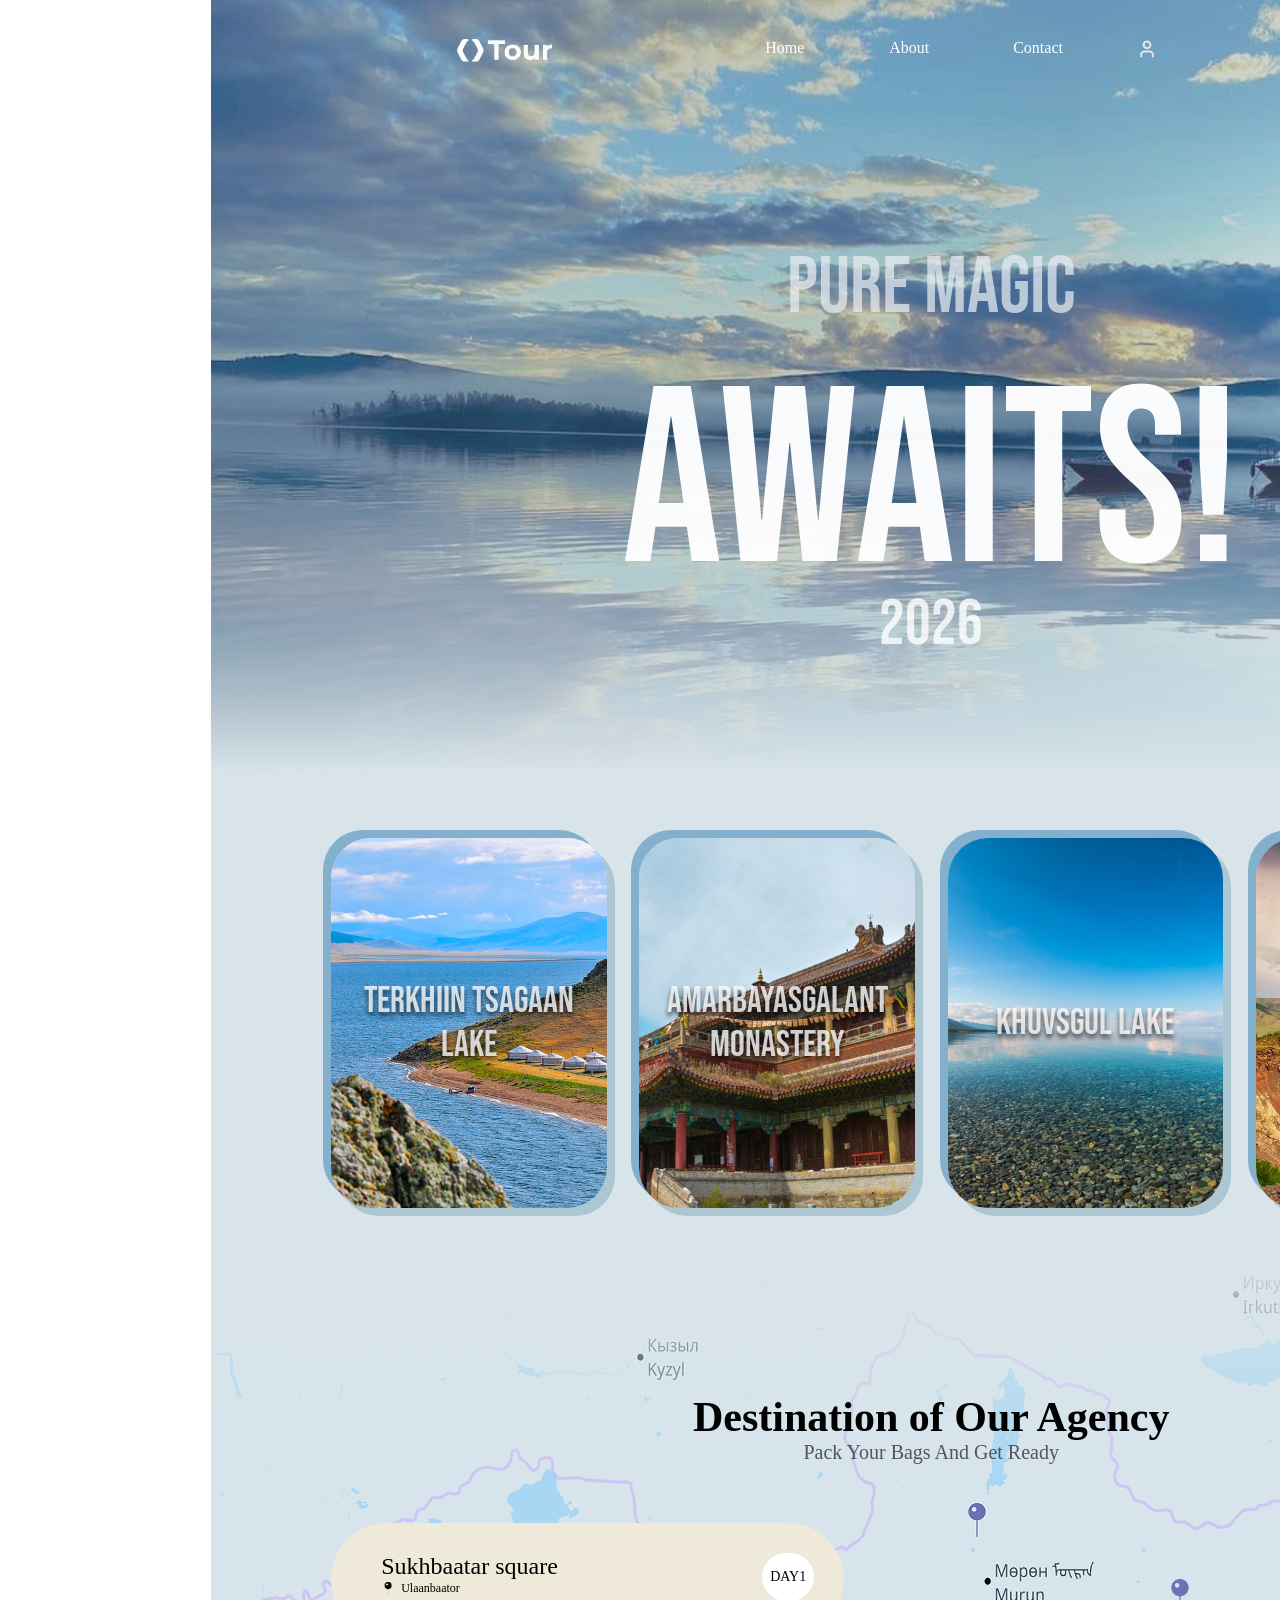
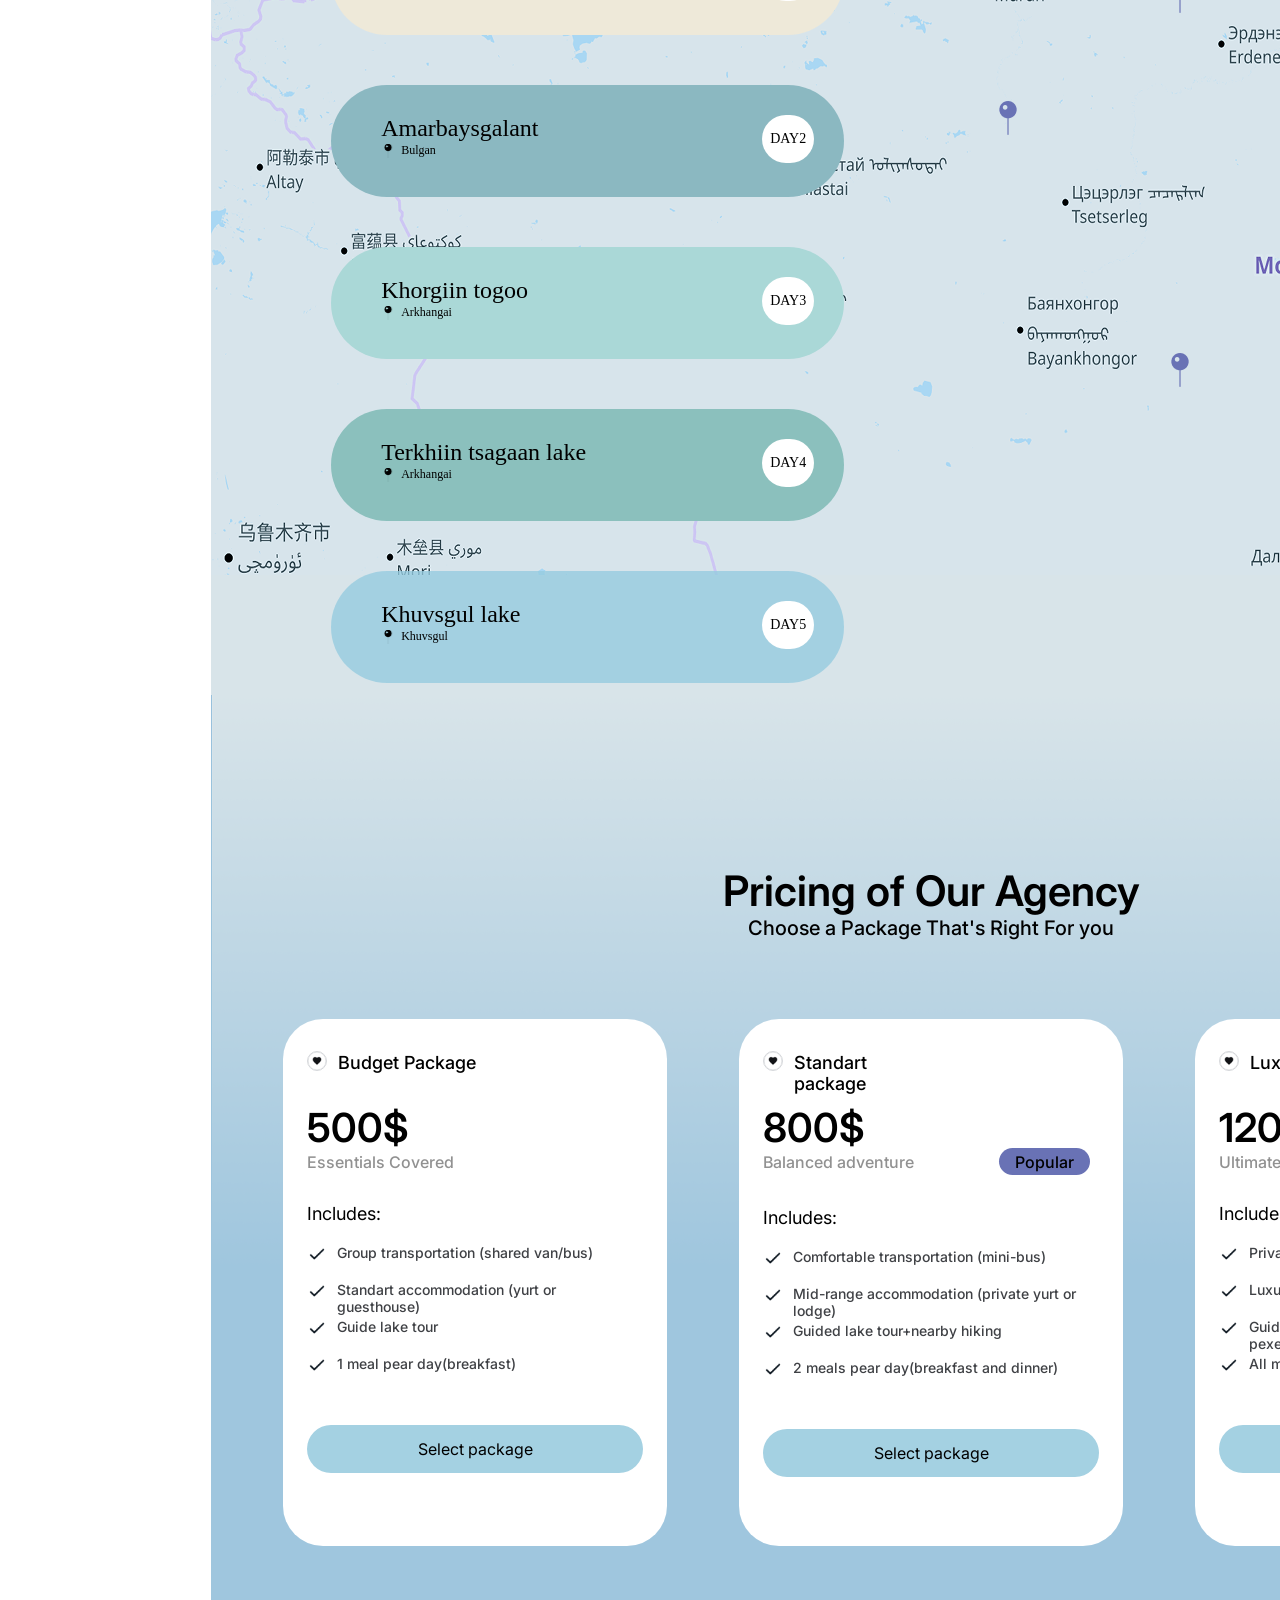
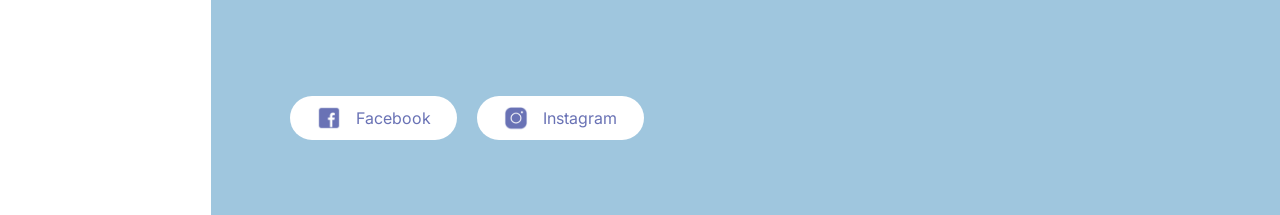
==== untitled folder/project.html @ 6563eeb0 "done" ====
<!doctype html>
<html lang="en">
  <head>
    <meta charset="UTF-8" />
    <meta name="viewport" content="width=device-width, initial-scale=1.0" />
    <title>Document</title>
    <link rel="stylesheet" href="hmj.css" />
    <link rel="preconnect" href="https://fonts.googleapis.com" />
    <link rel="preconnect" href="https://fonts.gstatic.com" crossorigin />
    <link
      href="https://fonts.googleapis.com/css2?family=Bebas+Neue&family=Inter:ital,opsz,wght@0,14..32,100..900;1,14..32,100..900&display=swap"
      rel="stylesheet"
    />
  </head>
  <body class="ihbiy">
    <section class="artal">
      <header class="navi">
        <div class="logo"></div>
        <div class="four">
          <p class="home">Home</p>
          <p class="about">About</p>
          <p class="image">Contact</p>
          <div class="hun"></div>
        </div>
        <div class="hel">EN</div>
      </header>
      <div class="top1">
        <p class="pure">PURE MAGIC</p>
        <p class="awaits">AWAITS!</p>
        <p class="pre">2026</p>
      </div>
    </section>
    <section class="cardbg">
      <div class="card1">
        <p class="card1w">TERKHIIN TSAGAAN LAKE</p>
        </div>
      </div>
      <div class="card2">
        <p class="card2w">AMARBAYASGALANT MONASTERY</p>
      </div>
      <div class="card3">
        <p class="card3w">KHUVSGUL LAKE</p>
      </div>
      <div class="card4">
        <p class="card4w">KHORGIIN TOGOO</p>
      </div>
    </section>
    <section class="sec3">
      <p class="sec3word">Destination of Our Agency</p>
      <p class="sec3word2">Pack Your Bags And Get Ready</p>
      <div class="sec3card1">
        <div class="sadge">
          <p class="sukh">Sukhbaatar square</p>
          <div class="icon1"></div>
          <p class="ul1">Ulaanbaator</p>
        </div>
        <div class="day1">DAY1</div>
                            <img class=cardopp1 src="/sec3-day1.png">
      </div>
        <div class="sec3card2"> 
          <div class="sadge">
            <p class="sukh">Amarbaysgalant</p>
            <div class="icon1"></div>
            <p class="ul1">Bulgan</p>
          </div>
          <div class="day1">DAY2</div>
          <img class="cardopp2"   src="/sec3-day2.png" alt="">
        </div>
        <div class="sec3card3">
          <div class="sadge">
            <p class="sukh">Khorgiin togoo</p>
            <div class="icon1"></div>
            <p class="ul1">Arkhangai</p>
          </div>
          <div class="day1">DAY3</div>
                                 <img class="cardopp3" src="/sec3-day3.png" alt="">
        </div>
        <div class="sec3card4">
          <div class="sadge">
            <p class="sukh">Terkhiin tsagaan lake</p>
            <div class="icon1"></div>
            <p class="ul1">Arkhangai</p>
          </div>
          <div class="day1">DAY4</div>
                                 <img  class="cardopp4" src="/sec3-day4.png" alt="">
        </div>
        <div class="sec3card5">
          <div class="sadge">
            <p class="sukh">Khuvsgul lake</p>
            <div class="icon1"></div>
            <p class="ul1">Khuvsgul</p>
          </div>
          <div class="day1">DAY5</div>
                                <img class="cardopp5" src="/sec3-day5.png" alt="">
        </div>
      </div>

                 <div class="mappin1"></div>
                 <div class="mappin2"></div>
                 <div class="mappin3"></div>
                 <div class="mappin4"></div>
    </section>
    <section class="sec4" style="font-family: Inter">
      <p class="sec4word1">Pricing of Our Agency</p>
      <p class="sec4word2">Choose a Package That's Right For you</p>
    <div class="cardbg4">
      <div class="sec4card1">
        <div class="sec4card1header">
          <p class="bg">Budget Package</p>
        </div>
        <div>
          <p class="usd">500$
            <p class="package">Essentials Covered
            </p>
          </p>
        </div>
             <div class="includes">Includes:
               <div class="iconcheck"><p class="firstpin">Group transportation (shared van/bus)
                 <div class="iconcheck"><p class="secondpin">Standart accommodation (yurt or guesthouse)
                    <div class="iconcheck"><p class="thirdpin">Guide lake tour
                      <div class="iconcheck"><p class="fourthpin">1 meal pear day(breakfast)

                      </p></div>
                  </p></div>  
                </p></div>
              </p></div>
             </div>
                       <div class="selectp">Select package</div>
      </div>
      <div class="sec4card1">
        <div class="sec4card1header">
          <p class="bg2">Standart package</p>
        </div>
        <div>
          <p class="usd2">800$
            <p class="package2">Balanced adventure

            </p>
          </p>
          <div class="pop">Popular</div>
        </div>
             <div class="includes">Includes:
               <div class="iconcheck"><p class="firstpin2">Comfortable transportation (mini-bus)
                 <div class="iconcheck"><p class="secondpin2">Mid-range accommodation (private yurt or lodge)
                    <div class="iconcheck"><p class="thirdpin2">Guided lake tour+nearby hiking
                      <div class="iconcheck"><p class="fourthpin2">2 meals pear day(breakfast and dinner)

                      </p></div>
                  </p></div>
                </p></div>
              </p></div>
             </div>
                       <div class="selectp">Select package</div>
      </div>
      <div class="sec4card1">
        <div class="sec4card1header">
          <p class="bg3">Luxury Package</p>
        </div>
        <div>
          <p class="usd3">1200$
            <p class="package3">Ultimate comfort

            </p>
          </p>
        </div>
             <div class="includes">Includes:
               <div class="iconcheck"><p class="firstpin3">Private transportation (SUV)
                 <div class="iconcheck"><p class="secondpin3">Luxury accommodation (lakefront lodge)
                    <div class="iconcheck"><p class="thirdpin3">Guided tours (lake +reindeer herder pexerience)
                      <div class="iconcheck"><p class="fourthpin3">All meals included (local cuisine)

                      </p></div>
                  </p></div>
                </p></div>
              </p></div>
             </div>
                       <div class="selectp">Select package</div>
      </div>
     </div> 
       <div class="last">
           <div class="last1">
                  <div class="fb"></div>
                  <p style=>Facebook</p>
           </div>
            <div class="last2">
              <div class="ig"></div>
              <p style=>Instagram</p>
            </div>
        </div>
       <div class="lastlogo"></div>
    </section>
  </body>
</html>
---- untitled folder/hmj.css ----
* {
  margin: 0;
  padding: 0;
  box-sizing: border-box;
}
.artal {
  width: 1440px;
  height: 773px;
  background-image: url("/sec1-bg.png");
  background-size: cover;
}

.navi {
  display: flex;
  align-items: center;
  justify-content: space-evenly;
  padding: 30px;
  background-size: cover;
}

.logo {
  width: 100px;
  height: 34px;
  background-image: url("/Logo.png");
  background-size: cover;
}

.four {
  display: flex;
  gap: 24px;
  width: 392px;
  height: 22px;
  color: white;
}

.home,
.about,
.image {
  width: 100px;
  height: 22px;
  color: white;
  font-family: Impact;
  background-size: cover;
}

.hel {
  display: flex;
  justify-content: center;
  align-items: center;
  width: 40px;
  height: 40px;
  padding: 13px;
  gap: 10px;
  background-color: white;
  border-radius: 24px;
  background-size: cover;
}

.hun {
  width: 20px;
  height: 20px;
  background-image: url("/icon-user.png");
  background-size: cover;
}

.top1 {
  display: flex;
  justify-content: center;
  align-items: center;
  flex-direction: column;
  gap: 0;
  margin-top: 140px;
}

.pure {
  font-family: "Bebas Neue";
  font-size: 80px;
  color: #e8edf2b8;
}

.awaits {
  font-family: "Bebas Neue";
  font-size: 250px;
  color: #fdfdfefa;
}

.pre {
  font-family: "Bebas Neue";
  font-size: 64px;
  color: #ffffffcc;
  margin-top: -50px;
}
.cardbg {
  width: 1440px;
  height: 500px;
  padding: 65px 120px;
  display: flex;
  justify-content: space-between;
  background-image: url("/sec2-bg.png");
  background-size: cover;
}

.card1,
.card2,
.card3,
.card4 {
  width: 275.49px;
  height: 370px;
  border-radius: 40px;
  display: flex;
  justify-content: center;
  align-items: center;
  background-size: cover;
  box-shadow:
    -8px -8px 0 0 rgba(31, 114, 170, 0.46),
    8px 8px 0 0 rgba(41, 114, 139, 0.25);
  position: relative;
}
.card1 {
  background-image: url("/sec2-location1.png");
}
.card2 {
  background-image: url("/sec2-location2.png");
}
.card3 {
  background-image: url("/sec2-location3.png");
}
.card4 {
  background-image: url("/sec2-location4.png");
}

.card1w,
.card2w,
.card3w,
.card4w {
  width: 232px;
  color: rgba(253, 253, 254, 0.8);
  text-align: center;
  font-family: "Bebas Neue";
  font-size: 37px;
  font-style: normal;
  font-weight: 400;
  line-height: normal;
  text-transform: uppercase;
  text-shadow: 0 4px 4.9px rgba(0, 0, 0, 0.65);
  position: absolute;
}
.sec3 {
  position: relative;
  width: 1440px;
  height: 1022px;
  background-image: url("/sec3-bg.png");
  background-size: cover;
}
.sec3word {
  padding-top: 120px;
  font-size: 42px;
  font-weight: 600;
  display: flex;
  justify-content: center;
  background-size: cover;
}

.sec3word2 {
  font-size: 20px;
  font-weight: 500;
  color: #18181bb2;
  display: flex;
  justify-content: center;
  background-size: cover;
}

.sec3card1,
.sec3card2,
.sec3card3,
.sec3card4,
.sec3card5 {
  width: 513px;
  height: 112px;
  margin-top: 50px;
  margin-left: 120px;
  padding: 30px;
  border-radius: 120px;
  display: flex;
  justify-content: space-between;
  background-size: cover;
}

.sec3card1 {
  margin-top: 59px;
  background-color: rgba(238, 233, 217);
}
.sec3card2 {
  background-color: rgba(139, 184, 193);
}
.sec3card3 {
  background-color: rgba(170, 216, 215);
}
.sec3card4 {
  background-color: rgba(139, 192, 189);
}
.sec3card5 {
  background-color: rgba(151, 204, 224, 0.8);
}

.sadge {
  display: flex;
  flex-direction: column;
}

.sukh {
  width: 217px;
  height: 29px;
  margin-left: 20px;
  font-size: 24px;
  font-weight: 500;
  background-size: cover;
}

.icon1 {
  width: 14px;
  height: 14px;
  margin-left: 20px;
  background-image: url("/icon-pin.png");
  background-size: cover;
}

.ul1 {
  width: 68px;
  height: 15px;
  margin: -15px 0 0 40px;
  font-size: 12px;
  background-size: cover;
}

.day1 {
  display: flex;
  justify-content: center;
  align-items: center;
  width: 52px;
  height: 48px;
  font-size: 14px;
  font-weight: 500;
  background-color: white;
  border-radius: 50px;
  background-size: cover;
}
.sec4 {
  width: 1440px;
  height: 1120px;
  padding-top: 100px;
  background-image: url("/sec4-bg.png");
  background-size: cover;
}

.sec4word1 {
  padding-top: 70px;
  font-size: 42px;
  font-weight: 600;
  display: flex;
  align-items: center;
  justify-content: center;
  background-size: cover;
}

.sec4word2 {
  font-size: 20px;
  font-weight: 500;
  display: flex;
  align-items: center;
  justify-content: center;
  background-size: cover;
}

.cardbg4 {
  display: flex;
  justify-content: space-evenly;
  margin-top: 79px;
}

.sec4card1,
.sec4card2,
.sec4card3 {
  width: 384px;
  height: 527px;
  background-color: white;
  border-radius: 40px;
  background-size: cover;
}
.sec4card1:hover {
  box-shadow: 8px 8px 0px 0px rgba(41, 114, 139, 0.25);

  box-shadow: -8px -8px 0px 0px rgba(46, 65, 71, 0.4);
}

.sec4card1header {
  width: 20px;
  height: 20px;
  margin: 32px 0 0 24px;
  border: 1px solid rgba(214, 216, 219);
  border-radius: 999px;
  background-image: url("/icon-fav.png");
  background-size: cover;
}

.bg,
.bg2,
.bg3 {
  width: 141px;
  height: 22px;
  margin-left: 30px;
  font-size: 18px;
  font-weight: 500;
  background-size: cover;
}

.usd,
.usd2,
.usd3 {
  width: 336px;
  height: 49px;
  margin: 32px 0 0 24px;
  font-size: 40px;
  font-weight: 600;
  background-size: cover;
}

.package,
.package2,
.package3 {
  width: 200px;
  height: 19px;
  margin-left: 24px;
  font-size: 16px;
  font-weight: 500;
  color: rgba(145, 145, 145);
}
.pop {
  background-size: cover;
  background-color: rgba(105, 114, 181, 1);
  width: 91px;
  height: 27px;
  font-size: 16px;
  font-weight: 500;
  display: flex;
  align-items: center;
  justify-content: center;
  margin-left: 260px;
  margin-top: -23px;
  border-radius: 99px;
}

.includes {
  width: 256px;
  height: 22px;
  margin: 32px 0 0 24px;
  font-size: 18px;
  background-size: cover;
}

.firstpin,
.secondpin,
.thirdpin,
.fourthpin,
.firstpin2,
.secondpin2,
.thirdpin2,
.fourthpin2,
.firstpin3,
.secondpin3,
.thirdpin3,
.fourthpin3 {
  width: 296px;
  height: 17px;
  margin: 20px 0 0 30px;
  font-size: 14px;
  font-weight: 500;
  color: rgba(63, 65, 69);
  background-size: cover;
}

.iconcheck {
  width: 20px;
  height: 20px;
  background-image: url("/icon-check.png");
  background-size: cover;
}

.selectp {
  width: 336px;
  height: 48px;
  margin: 200px 0 0 24px;
  background-color: rgba(164, 209, 226);
  border-radius: 999px;
  display: flex;
  justify-content: center;
  align-items: center;
  background-size: cover;
  color: black;
}
.sec4card1:hover .selectp {
  background-color: black;
  color: white;
}
.sec4card2:hover .selectp {
  background-color: black;
  color: white;
}
.sec4card3:hover .selectp {
  background-color: black;
  color: white;
}
.last {
  margin: 150px 0 0 79px;
  color: rgba(105, 114, 181);
  display: flex;
  justify-content: start;
  gap: 20px;
  background-size: cover;
}

.last1,
.last2 {
  width: 167px;
  height: 44px;
  background-color: white;
  border-radius: 999px;
  display: flex;
  justify-content: center;
  align-items: center;
  gap: 15px;
  background-size: cover;
}

.lastlogo {
  width: 101px;
  height: 35px;
  margin: -40px 0 0 1250px;
  background-image: url("/Logo.png");
  background-size: cover;
}

.fb {
  width: 24px;
  height: 24px;
  background-image: url("/icon-fb.png");
  background-size: cover;
}

.ig {
  width: 24px;
  height: 24px;
  background-image: url("/icon-insta.png");
  background-size: cover;
}

.ihbiy {
  position: absolute;
  left: 16.5%;
}
.mappin1,
.mappin2,
.mappin3,
.mappin4 {
  height: 34px;
  width: 34px;
  background-image: url("/MapPin.png");
  background-size: cover;
}

.mappin1 {
  position: absolute;
  left: 1165px;
  top: 445px;
}
.mappin2 {
  position: absolute;
  left: 952px;
  top: 306px;
}
.mappin3 {
  position: absolute;
  left: 780px;
  top: 428px;
}
.mappin4 {
  position: absolute;
  left: 952px;
  top: 680px;
}
.cardopp1 {
  left: 1032px;
  top: 329px;
  display: none;
  z-index: 1;
}
.cardopp2 {
  left: 840px;
  top: 150px;
  display: none;
  z-index: 1;
}
.cardopp3 {
  left: 650px;
  top: 250px;
  display: none;
  z-index: 1;
}
.cardopp4 {
  left: 770px;
  top: 400px;
  display: none;
  z-index: 1;
}
.cardopp5 {
  left: 670px;
  top: 200px;
  display: none;
  z-index: 1;
}
.cardopp1,
.cardopp2,
.cardopp3,
.cardopp4,
.cardopp5 {
  background-size: cover;
  width: 245px;
  height: 245px;
  position: absolute;
}

.card1:hover,
.card2:hover,
.card3:hover,
.card4:hover {
  filter: brightness(70%);
  z-index: 10;
}
.sec3card1:hover {
  border: 4px solid white;
}
.sec3card2:hover {
  border: 4px solid white;
}
.sec3card3:hover {
  border: 4px solid white;
}
.sec3card4:hover {
  border: 4px solid white;
}
.sec3card5:hover {
  border: 4px solid white;
}
.sec3card1:hover .cardopp1 {
  display: block;
}
.sec3card2:hover .cardopp2 {
  display: block;
}
.sec3card3:hover .cardopp3 {
  display: block;
}
.sec3card4:hover .cardopp4 {
  display: block;
}
.sec3card5:hover .cardopp5 {
  display: block;
}
.cardopp1,
.cardopp2,
.cardopp3,
.cardopp4,
.cardopp5 {
  background-size: cover;
  width: 245px;
  height: 245px;
  position: absolute;
}
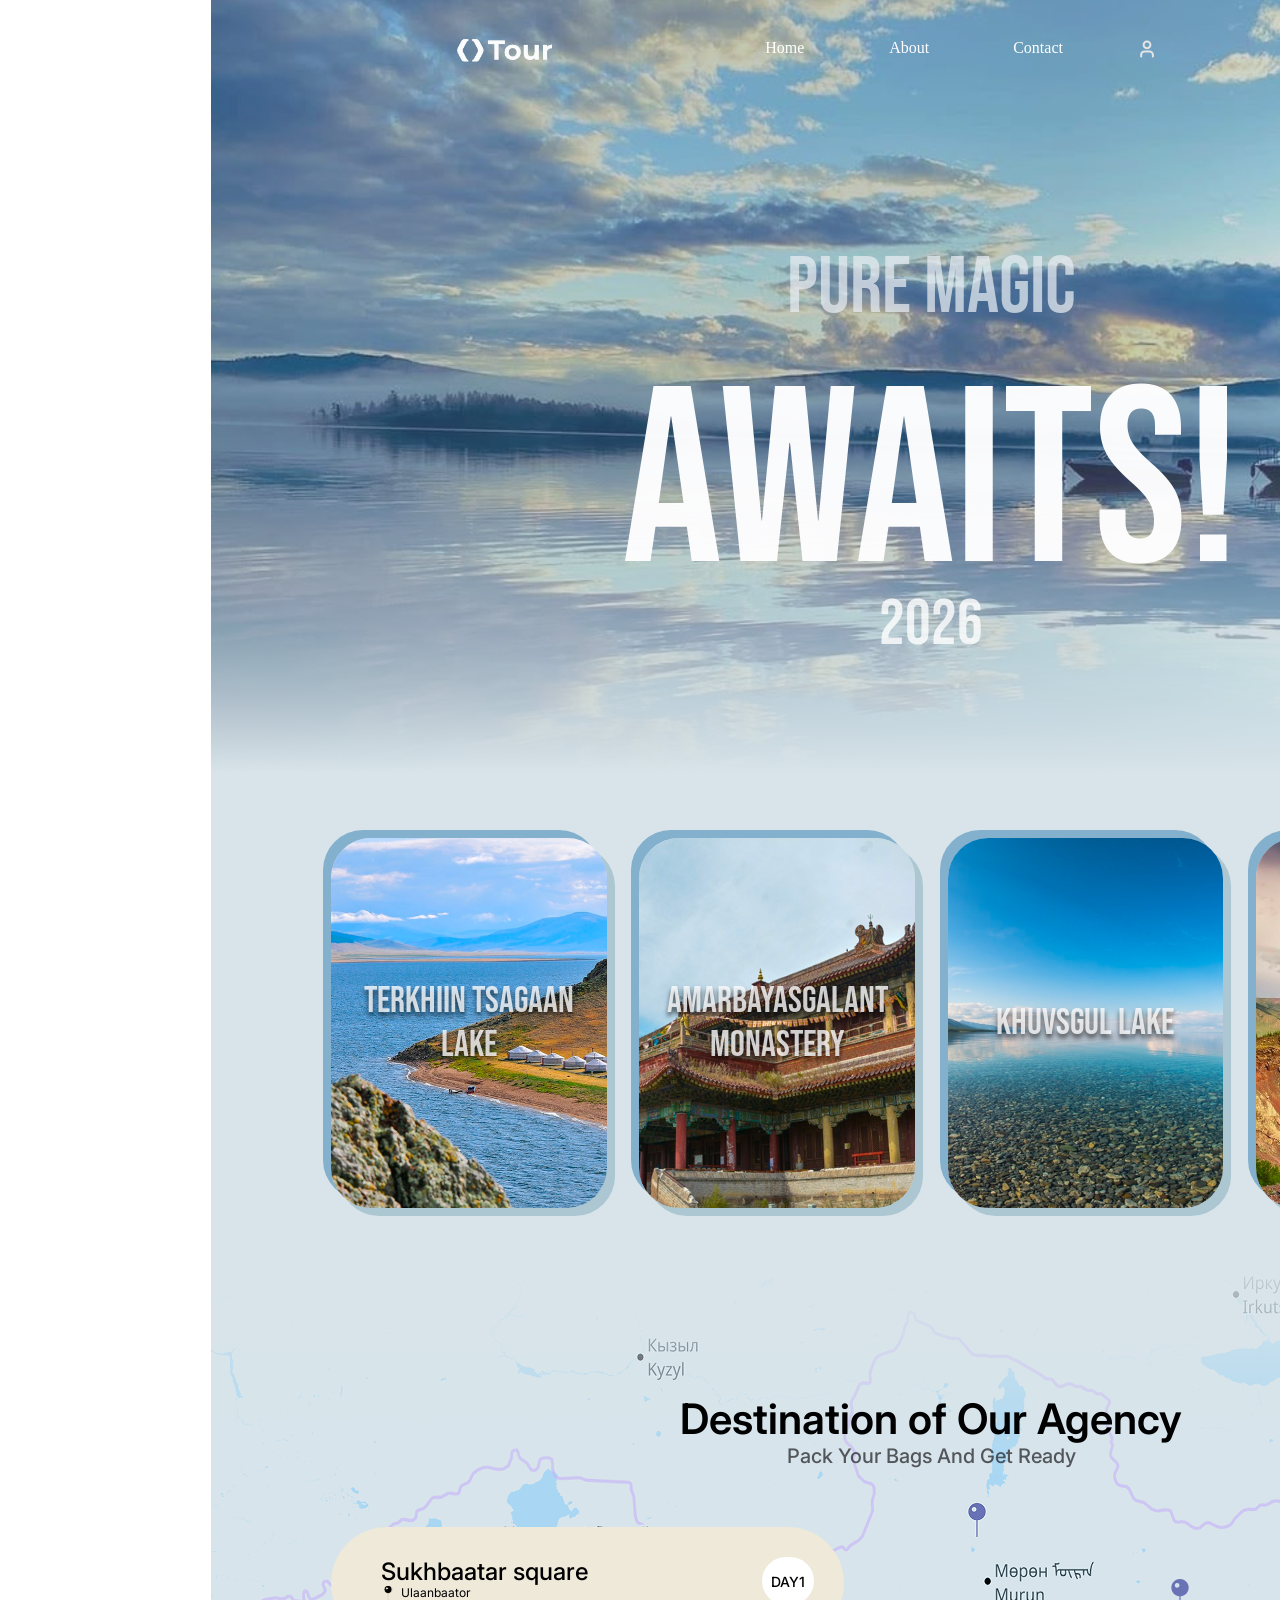
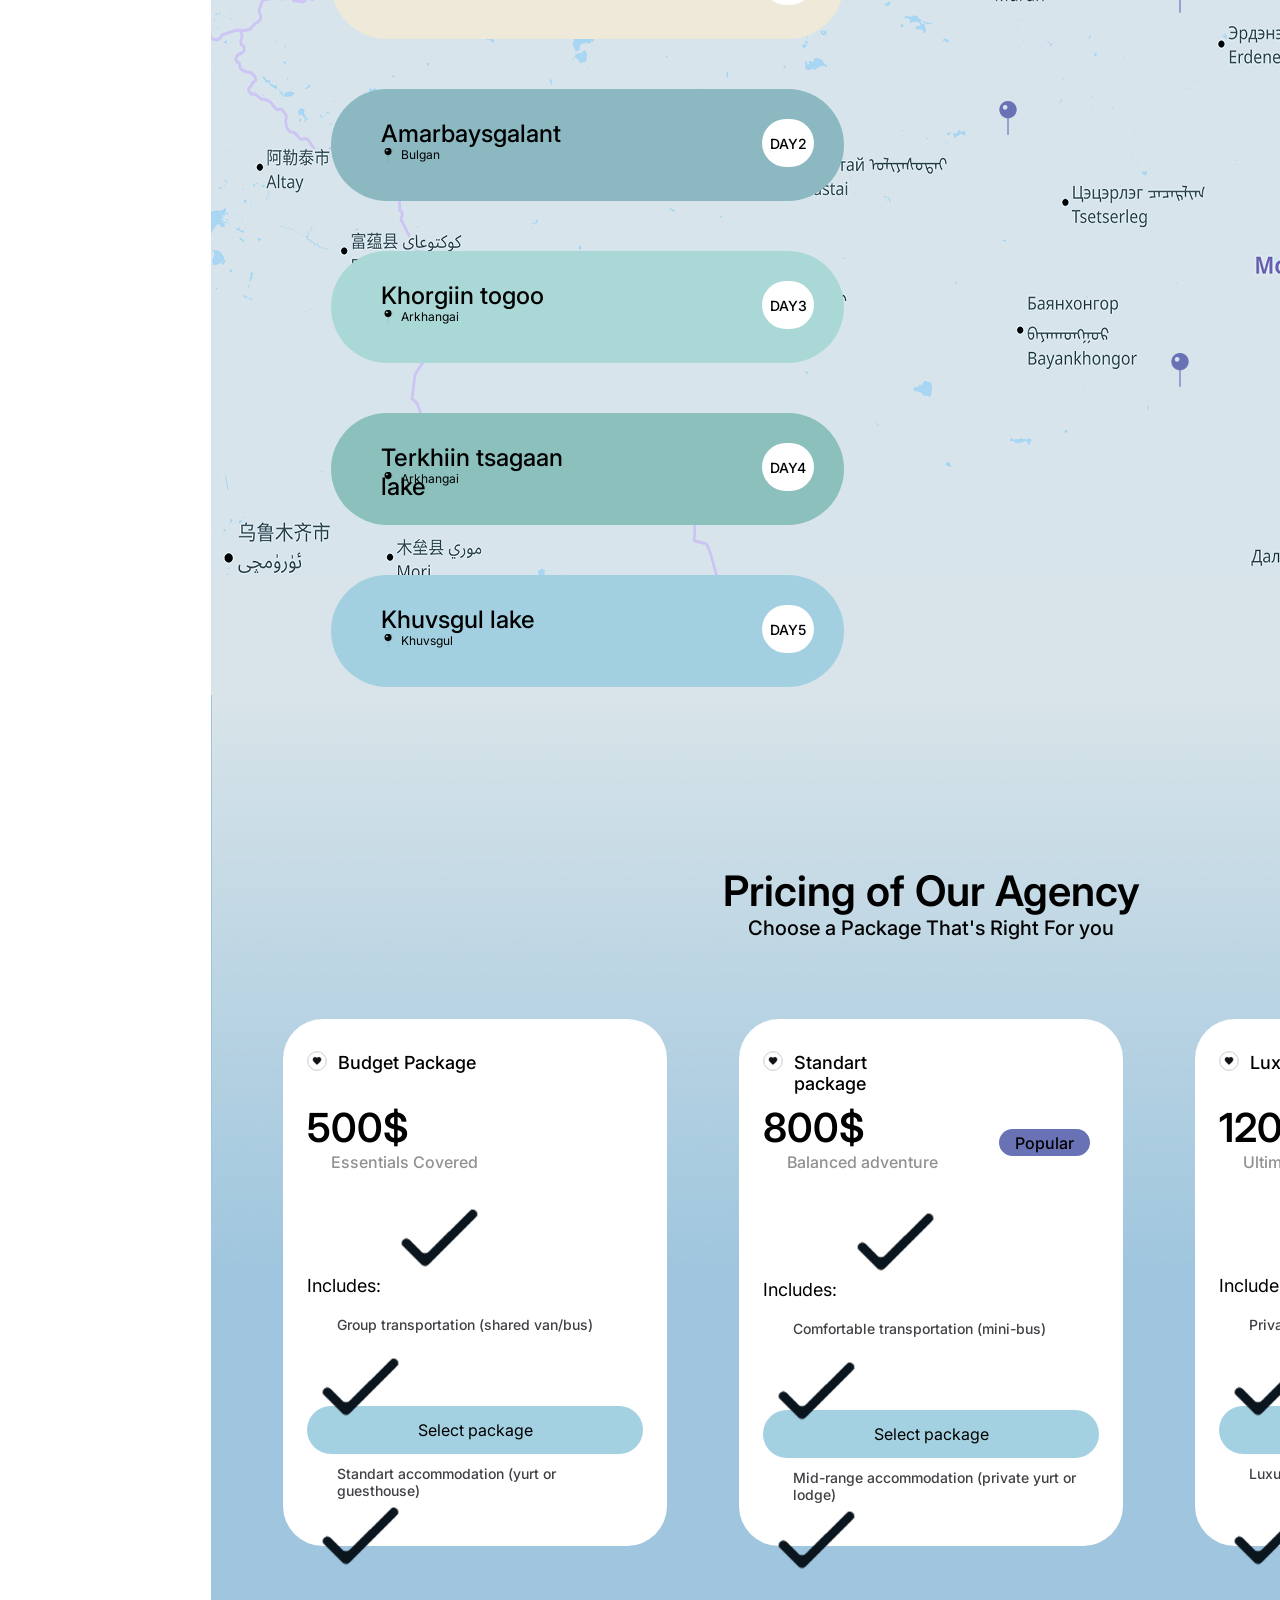
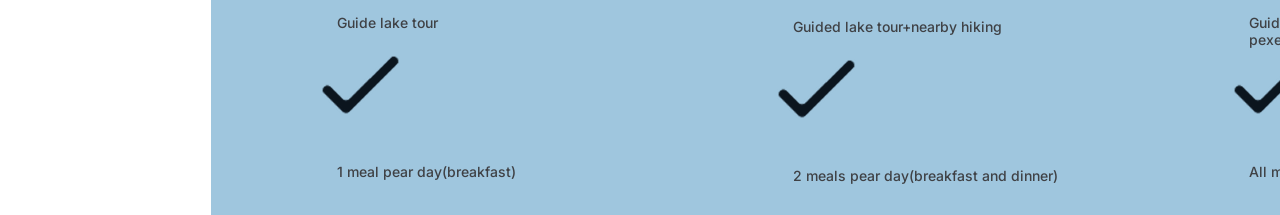
==== commit efceec52: "GG" ====
--- a/untitled folder/project.html
+++ b/untitled folder/project.html
@@ -33,7 +33,6 @@
     <section class="cardbg">
       <div class="card1">
         <p class="card1w">TERKHIIN TSAGAAN LAKE</p>
-        </div>
       </div>
       <div class="card2">
         <p class="card2w">AMARBAYASGALANT MONASTERY</p>
@@ -45,7 +44,7 @@
         <p class="card4w">KHORGIIN TOGOO</p>
       </div>
     </section>
-    <section class="sec3">
+    <section class="sec3" style="font-family: Inter">
       <p class="sec3word">Destination of Our Agency</p>
       <p class="sec3word2">Pack Your Bags And Get Ready</p>
       <div class="sec3card1">
@@ -55,139 +54,132 @@
           <p class="ul1">Ulaanbaator</p>
         </div>
         <div class="day1">DAY1</div>
-                            <img class=cardopp1 src="/sec3-day1.png">
+        <img class="cardopp1" src="/sec3-day1.png" />
       </div>
-        <div class="sec3card2"> 
-          <div class="sadge">
-            <p class="sukh">Amarbaysgalant</p>
-            <div class="icon1"></div>
-            <p class="ul1">Bulgan</p>
-          </div>
-          <div class="day1">DAY2</div>
-          <img class="cardopp2"   src="/sec3-day2.png" alt="">
+      <div class="sec3card2">
+        <div class="sadge">
+          <p class="sukh">Amarbaysgalant</p>
+          <div class="icon1"></div>
+          <p class="ul1">Bulgan</p>
         </div>
-        <div class="sec3card3">
-          <div class="sadge">
-            <p class="sukh">Khorgiin togoo</p>
-            <div class="icon1"></div>
-            <p class="ul1">Arkhangai</p>
-          </div>
-          <div class="day1">DAY3</div>
-                                 <img class="cardopp3" src="/sec3-day3.png" alt="">
+        <div class="day1">DAY2</div>
+        <img class="cardopp2" src="/sec3-day2.png" alt="" />
+      </div>
+      <div class="sec3card3">
+        <div class="sadge">
+          <p class="sukh">Khorgiin togoo</p>
+          <div class="icon1"></div>
+          <p class="ul1">Arkhangai</p>
         </div>
-        <div class="sec3card4">
-          <div class="sadge">
-            <p class="sukh">Terkhiin tsagaan lake</p>
-            <div class="icon1"></div>
-            <p class="ul1">Arkhangai</p>
-          </div>
-          <div class="day1">DAY4</div>
-                                 <img  class="cardopp4" src="/sec3-day4.png" alt="">
+        <div class="day1">DAY3</div>
+        <img class="cardopp3" src="/sec3-day3.png" alt="" />
+      </div>
+      <div class="sec3card4">
+        <div class="sadge">
+          <p class="sukh">Terkhiin tsagaan lake</p>
+          <div class="icon1"></div>
+          <p class="ul1">Arkhangai</p>
         </div>
-        <div class="sec3card5">
-          <div class="sadge">
-            <p class="sukh">Khuvsgul lake</p>
-            <div class="icon1"></div>
-            <p class="ul1">Khuvsgul</p>
-          </div>
-          <div class="day1">DAY5</div>
-                                <img class="cardopp5" src="/sec3-day5.png" alt="">
+        <div class="day1">DAY4</div>
+        <img class="cardopp4" src="/sec3-day4.png" alt="" />
+      </div>
+      <div class="sec3card5">
+        <div class="sadge">
+          <p class="sukh">Khuvsgul lake</p>
+          <div class="icon1"></div>
+          <p class="ul1">Khuvsgul</p>
         </div>
+        <div class="day1">DAY5</div>
+        <img class="cardopp5" src="/sec3-day5.png" alt="" />
       </div>
 
-                 <div class="mappin1"></div>
-                 <div class="mappin2"></div>
-                 <div class="mappin3"></div>
-                 <div class="mappin4"></div>
+      <div class="mappin1"></div>
+      <div class="mappin2"></div>
+      <div class="mappin3"></div>
+      <div class="mappin4"></div>
     </section>
     <section class="sec4" style="font-family: Inter">
       <p class="sec4word1">Pricing of Our Agency</p>
       <p class="sec4word2">Choose a Package That's Right For you</p>
-    <div class="cardbg4">
-      <div class="sec4card1">
-        <div class="sec4card1header">
-          <p class="bg">Budget Package</p>
+      <div class="cardbg4">
+        <div class="sec4card1">
+          <div class="sec4card1header">
+            <p class="bg">Budget Package</p>
+          </div>
+          <div>
+            <div class="usd">
+              500$
+              <p class="package">Essentials Covered</p>
+            </div>
+          </div>
+          <div class="includes">
+            Includes:
+            <img src="/icon-check.png" id="iconcheck" />
+            <div class="firstpin">Group transportation (shared van/bus)</div>
+            <img src="/icon-check.png" id="iconcheck" />
+            <div class="secondpin">
+              Standart accommodation (yurt or guesthouse)
+            </div>
+            <img src="/icon-check.png" id="iconcheck" />
+            <div class="thirdpin">Guide lake tour</div>
+            <img src="/icon-check.png" id="iconcheck" />
+            <p class="fourthpin">1 meal pear day(breakfast)</p>
+          </div>
+          <div class="selectp">Select package</div>
         </div>
-        <div>
-          <p class="usd">500$
-            <p class="package">Essentials Covered
-            </p>
-          </p>
+        <div class="sec4card1">
+          <div class="sec4card1header">
+            <p class="bg2">Standart package</p>
+          </div>
+          <div>
+            <div class="usd2">
+              800$
+              <p class="package2">Balanced adventure</p>
+            </div>
+            <div class="pop">Popular</div>
+          </div>
+          <div class="includes">
+            Includes:
+            <img src="/icon-check.png" id="iconcheck" />
+            <div class="firstpin2">Comfortable transportation (mini-bus)</div>
+            <img src="/icon-check.png" id="iconcheck" />
+            <div class="secondpin2">
+              Mid-range accommodation (private yurt or lodge)
+            </div>
+            <img src="/icon-check.png" id="iconcheck" />
+            <div class="thirdpin2">Guided lake tour+nearby hiking</div>
+            <img src="/icon-check.png" id="iconcheck" />
+            <p class="fourthpin2">2 meals pear day(breakfast and dinner)</p>
+          </div>
+          <div class="selectp">Select package</div>
         </div>
-             <div class="includes">Includes:
-               <div class="iconcheck"><p class="firstpin">Group transportation (shared van/bus)
-                 <div class="iconcheck"><p class="secondpin">Standart accommodation (yurt or guesthouse)
-                    <div class="iconcheck"><p class="thirdpin">Guide lake tour
-                      <div class="iconcheck"><p class="fourthpin">1 meal pear day(breakfast)
-
-                      </p></div>
-                  </p></div>  
-                </p></div>
-              </p></div>
-             </div>
-                       <div class="selectp">Select package</div>
+        <div class="sec4card1">
+          <div class="sec4card1header">
+            <p class="bg3">Luxury Package</p>
+          </div>
+          <div>
+            <div class="usd3">
+              1200$
+              <p class="package3">Ultimate comfort</p>
+            </div>
+          </div>
+          <div class="includes">
+            Includes:
+            <img src="/icon-check.png" id="iconcheck" />
+            <div class="firstpin3">Private transportation (SUV)</div>
+            <img src="/icon-check.png" id="iconcheck" />
+            <div class="secondpin3">Luxury accommodation (lakefront lodge)</div>
+            <img src="/icon-check.png" id="iconcheck" />
+            <div class="thirdpin3">
+              Guided tours (lake +reindeer herder pexerience)
+            </div>
+            <img src="/icon-check.png" id="iconcheck" />
+            <p class="fourthpin3">All meals included (local cuisine)</p>
+          </div>
+          <div class="selectp">Select package</div>
+        </div>
       </div>
-      <div class="sec4card1">
-        <div class="sec4card1header">
-          <p class="bg2">Standart package</p>
-        </div>
-        <div>
-          <p class="usd2">800$
-            <p class="package2">Balanced adventure
-
-            </p>
-          </p>
-          <div class="pop">Popular</div>
-        </div>
-             <div class="includes">Includes:
-               <div class="iconcheck"><p class="firstpin2">Comfortable transportation (mini-bus)
-                 <div class="iconcheck"><p class="secondpin2">Mid-range accommodation (private yurt or lodge)
-                    <div class="iconcheck"><p class="thirdpin2">Guided lake tour+nearby hiking
-                      <div class="iconcheck"><p class="fourthpin2">2 meals pear day(breakfast and dinner)
-
-                      </p></div>
-                  </p></div>
-                </p></div>
-              </p></div>
-             </div>
-                       <div class="selectp">Select package</div>
-      </div>
-      <div class="sec4card1">
-        <div class="sec4card1header">
-          <p class="bg3">Luxury Package</p>
-        </div>
-        <div>
-          <p class="usd3">1200$
-            <p class="package3">Ultimate comfort
-
-            </p>
-          </p>
-        </div>
-             <div class="includes">Includes:
-               <div class="iconcheck"><p class="firstpin3">Private transportation (SUV)
-                 <div class="iconcheck"><p class="secondpin3">Luxury accommodation (lakefront lodge)
-                    <div class="iconcheck"><p class="thirdpin3">Guided tours (lake +reindeer herder pexerience)
-                      <div class="iconcheck"><p class="fourthpin3">All meals included (local cuisine)
-
-                      </p></div>
-                  </p></div>
-                </p></div>
-              </p></div>
-             </div>
-                       <div class="selectp">Select package</div>
-      </div>
-     </div> 
-       <div class="last">
-           <div class="last1">
-                  <div class="fb"></div>
-                  <p style=>Facebook</p>
-           </div>
-            <div class="last2">
-              <div class="ig"></div>
-              <p style=>Instagram</p>
-            </div>
-        </div>
-       <div class="lastlogo"></div>
+      <div class="lastlogo"></div>
     </section>
   </body>
-</html>+</html>
